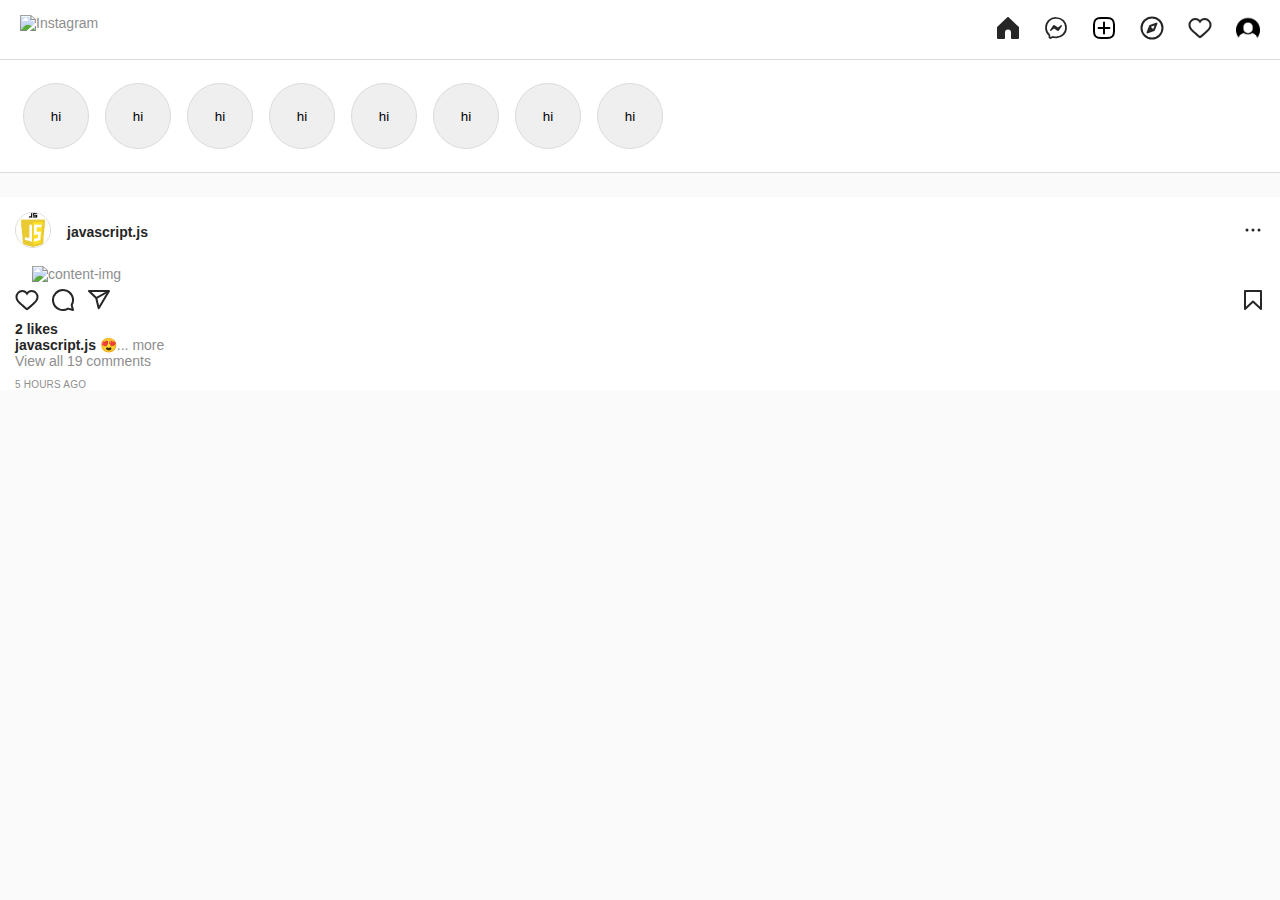
==== main.html @ b63d3e4f "feat: adding main page" ====
<!DOCTYPE html>
<html lang="en">
  <head>
    <meta charset="UTF-8" />
    <meta http-equiv="X-UA-Compatible" content="IE=edge" />
    <meta name="viewport" content="width=device-width, initial-scale=1.0" />
    <link rel="stylesheet" href="./main.css" />
    <title>Document</title>
  </head>
  <body>
    <section>
      <nav>
        <div class="nav-box">
          <div class="nav-box__1">
            <img
              class="logo-title"
              alt="Instagram"
              src="https://www.instagram.com/static/images/web/mobile_nav_type_logo-2x.png/1b47f9d0e595.png"
            />
          </div>
          <div class="nav-box__2">
            <div class="nav-box__2__container">
              <div class="nav-box__2__container__emojis">
                <div class="emojis-box">
                  <div class="">
                    <a href="/" tabindex="0"
                      ><svg
                        aria-label="Home"
                        class="_8-yf5"
                        color="#262626"
                        fill="#262626"
                        height="24"
                        role="img"
                        viewBox="0 0 24 24"
                        width="24"
                      >
                        <path
                          d="M22 23h-6.001a1 1 0 01-1-1v-5.455a2.997 2.997 0 10-5.993 0V22a1 1 0 01-1 1H2a1 1 0 01-1-1V11.543a1.002 1.002 0 01.31-.724l10-9.543a1.001 1.001 0 011.38 0l10 9.543a1.002 1.002 0 01.31.724V22a1 1 0 01-1 1z"
                        ></path></svg
                    ></a>
                  </div>
                </div>
                <div class="emojis-box">
                  <a
                    aria-label="Direct messaging - 0 new notifications link"
                    class="xWeGp"
                    href="/direct/inbox/"
                    tabindex="0"
                    ><svg
                      aria-label="Messenger"
                      class="_8-yf5"
                      color="#262626"
                      fill="#262626"
                      height="24"
                      role="img"
                      viewBox="0 0 24 24"
                      width="24"
                    >
                      <path
                        d="M12.003 2.001a9.705 9.705 0 110 19.4 10.876 10.876 0 01-2.895-.384.798.798 0 00-.533.04l-1.984.876a.801.801 0 01-1.123-.708l-.054-1.78a.806.806 0 00-.27-.569 9.49 9.49 0 01-3.14-7.175 9.65 9.65 0 0110-9.7z"
                        fill="none"
                        stroke="currentColor"
                        stroke-miterlimit="10"
                        stroke-width="1.739"
                      ></path>
                      <path
                        d="M17.79 10.132a.659.659 0 00-.962-.873l-2.556 2.05a.63.63 0 01-.758.002L11.06 9.47a1.576 1.576 0 00-2.277.42l-2.567 3.98a.659.659 0 00.961.875l2.556-2.049a.63.63 0 01.759-.002l2.452 1.84a1.576 1.576 0 002.278-.42z"
                        fill-rule="evenodd"
                      ></path></svg
                  ></a>
                </div>
                <div class="emojis-box">
                  <div class="vZuFV">
                    <button class="wpO6b new-post" type="button">
                      <div class="QBdPU">
                        <svg
                          aria-label="New Post"
                          viewBox="0 0 24 24"
                          width="24"
                        >
                          <path
                            d="M2 12v3.45c0 2.849.698 4.005 1.606 4.944.94.909 2.098 1.608 4.946 1.608h6.896c2.848 0 4.006-.7 4.946-1.608C21.302 19.455 22 18.3 22 15.45V8.552c0-2.849-.698-4.006-1.606-4.945C19.454 2.7 18.296 2 15.448 2H8.552c-2.848 0-4.006.699-4.946 1.607C2.698 4.547 2 5.703 2 8.552z"
                            fill="none"
                            stroke="currentColor"
                            stroke-linecap="round"
                            stroke-linejoin="round"
                            stroke-width="2"
                          ></path>
                          <line
                            fill="none"
                            stroke="currentColor"
                            stroke-linecap="round"
                            stroke-linejoin="round"
                            stroke-width="2"
                            x1="6.545"
                            x2="17.455"
                            y1="12.001"
                            y2="12.001"
                          ></line>
                          <line
                            fill="none"
                            stroke="currentColor"
                            stroke-linecap="round"
                            stroke-linejoin="round"
                            stroke-width="2"
                            x1="12.003"
                            x2="12.003"
                            y1="6.545"
                            y2="17.455"
                          ></line>
                        </svg>
                      </div>
                    </button>
                  </div>
                </div>
                <div class="emojis-box">
                  <a href="/explore/" tabindex="0"
                    ><svg
                      aria-label="Find People"
                      class="_8-yf5"
                      color="#262626"
                      fill="#262626"
                      height="24"
                      role="img"
                      viewBox="0 0 24 24"
                      width="24"
                    >
                      <polygon
                        fill="none"
                        points="13.941 13.953 7.581 16.424 10.06 10.056 16.42 7.585 13.941 13.953"
                        stroke="currentColor"
                        stroke-linecap="round"
                        stroke-linejoin="round"
                        stroke-width="2"
                      ></polygon>
                      <polygon
                        fill-rule="evenodd"
                        points="10.06 10.056 13.949 13.945 7.581 16.424 10.06 10.056"
                      ></polygon>
                      <circle
                        cx="12.001"
                        cy="12.005"
                        fill="none"
                        r="10.5"
                        stroke="currentColor"
                        stroke-linecap="round"
                        stroke-linejoin="round"
                        stroke-width="2"
                      ></circle></svg
                  ></a>
                </div>
                <div class="emojis-box">
                  <a class="_0ZPOP kIKUG" href="/accounts/activity/"
                    ><svg
                      aria-label="Activity Feed"
                      class="_8-yf5"
                      color="#262626"
                      fill="#262626"
                      height="24"
                      role="img"
                      viewBox="0 0 24 24"
                      width="24"
                    >
                      <path
                        d="M16.792 3.904A4.989 4.989 0 0121.5 9.122c0 3.072-2.652 4.959-5.197 7.222-2.512 2.243-3.865 3.469-4.303 3.752-.477-.309-2.143-1.823-4.303-3.752C5.141 14.072 2.5 12.167 2.5 9.122a4.989 4.989 0 014.708-5.218 4.21 4.21 0 013.675 1.941c.84 1.175.98 1.763 1.12 1.763s.278-.588 1.11-1.766a4.17 4.17 0 013.679-1.938m0-2a6.04 6.04 0 00-4.797 2.127 6.052 6.052 0 00-4.787-2.127A6.985 6.985 0 00.5 9.122c0 3.61 2.55 5.827 5.015 7.97.283.246.569.494.853.747l1.027.918a44.998 44.998 0 003.518 3.018 2 2 0 002.174 0 45.263 45.263 0 003.626-3.115l.922-.824c.293-.26.59-.519.885-.774 2.334-2.025 4.98-4.32 4.98-7.94a6.985 6.985 0 00-6.708-7.218z"
                      ></path></svg
                  ></a>
                  <div class="poA5q" style="margin-left: -423px"></div>
                </div>
                <div class="emojis-box">
                  <div class=""></div>
                  <span
                    class="_2dbep qNELH"
                    role="link"
                    tabindex="0"
                    style="width: 24px; height: 24px"
                    ><img
                      alt="swe.frank.kim's profile picture"
                      class="profile-img"
                      crossorigin="anonymous"
                      data-testid="user-avatar"
                      draggable="false"
                      src="[data-uri]"
                  /></span>
                  <div class="poA5q" style="margin-left: -180px"></div>
                </div>
              </div>
            </div>
          </div>
        </div>
      </nav>
    </section>
    <section>
      <main>
        <article class="story">
          <div class="story__container">
            <div class="story__container__organizer">
              <ul class="story__container__organizer__parent">
                <li class="story__container__organizer__parent__content">
                  <button>hi</button>
                </li>
                <li class="story__container__organizer__parent__content">
                  <button>hi</button>
                </li>
                <li class="story__container__organizer__parent__content">
                  <button>hi</button>
                </li>
                <li class="story__container__organizer__parent__content">
                  <button>hi</button>
                </li>
                <li class="story__container__organizer__parent__content">
                  <button>hi</button>
                </li>
                <li class="story__container__organizer__parent__content">
                  <button>hi</button>
                </li>
                <li class="story__container__organizer__parent__content">
                  <button>hi</button>
                </li>
                <li class="story__container__organizer__parent__content">
                  <button>hi</button>
                </li>
              </ul>
            </div>
          </div>
        </article>
        <article class="content">
          <div class="content__container">
            <div class="content__container-account">
              <div class="content__container-account__container">
                <div class="account account-profile">
                  <img
                    class="account-profile__image"
                    src="[data-uri]"
                    alt=""
                  />
                </div>
                <div class="account account-id">javascript.js</div>
              </div>
              <div class="account content__container-more">
                <svg
                  aria-label="More options"
                  class="_8-yf5"
                  color="#262626"
                  fill="#262626"
                  height="24"
                  role="img"
                  viewBox="0 0 24 24"
                  width="24"
                >
                  <circle cx="12" cy="12" r="1.5"></circle>
                  <circle cx="6" cy="12" r="1.5"></circle>
                  <circle cx="18" cy="12" r="1.5"></circle>
                </svg>
              </div>
            </div>
            <div class="content__container-content">
              <img
                src="https://encrypted-tbn0.gstatic.com/images?q=tbn:ANd9GcSK7kb76FiUc80WNVG5kjD4BxxiC3VeuS4Jow&usqp=CAU"
                alt="content-img"
              />
            </div>
            <div class="content__container-info">
              <div class="content__container-info__container">
                <div class="interaction">
                  <div class="interaction__1">
                    <span class="fr66n"
                      ><button class="wpO6b" type="button">
                        <div class="QBdPU rrUvL">
                          <span class="">
                            <svg
                              aria-label="Like"
                              class="_8-yf5"
                              color="#262626"
                              fill="#262626"
                              height="24"
                              role="img"
                              viewBox="0 0 24 24"
                              width="24"
                            >
                              <path
                                d="M16.792 3.904A4.989 4.989 0 0121.5 9.122c0 3.072-2.652 4.959-5.197 7.222-2.512 2.243-3.865 3.469-4.303 3.752-.477-.309-2.143-1.823-4.303-3.752C5.141 14.072 2.5 12.167 2.5 9.122a4.989 4.989 0 014.708-5.218 4.21 4.21 0 013.675 1.941c.84 1.175.98 1.763 1.12 1.763s.278-.588 1.11-1.766a4.17 4.17 0 013.679-1.938m0-2a6.04 6.04 0 00-4.797 2.127 6.052 6.052 0 00-4.787-2.127A6.985 6.985 0 00.5 9.122c0 3.61 2.55 5.827 5.015 7.97.283.246.569.494.853.747l1.027.918a44.998 44.998 0 003.518 3.018 2 2 0 002.174 0 45.263 45.263 0 003.626-3.115l.922-.824c.293-.26.59-.519.885-.774 2.334-2.025 4.98-4.32 4.98-7.94a6.985 6.985 0 00-6.708-7.218z"
                              ></path>
                            </svg>
                          </span>
                        </div></button
                    ></span>
                    <span class="_15y0l"
                      ><button class="wpO6b" type="button">
                        <div class="QBdPU rrUvL">
                          <svg
                            aria-label="Comment"
                            class="_8-yf5"
                            color="#262626"
                            fill="#262626"
                            height="24"
                            role="img"
                            viewBox="0 0 24 24"
                            width="24"
                          >
                            <path
                              d="M20.656 17.008a9.993 9.993 0 10-3.59 3.615L22 22z"
                              fill="none"
                              stroke="currentColor"
                              stroke-linejoin="round"
                              stroke-width="2"
                            ></path>
                          </svg>
                        </div></button
                    ></span>
                    <span class="_5e4p"
                      ><button class="wpO6b" type="button">
                        <div class="QBdPU rrUvL">
                          <svg
                            aria-label="Share Post"
                            class="_8-yf5"
                            color="#262626"
                            fill="#262626"
                            height="24"
                            role="img"
                            viewBox="0 0 24 24"
                            width="24"
                          >
                            <line
                              fill="none"
                              stroke="currentColor"
                              stroke-linejoin="round"
                              stroke-width="2"
                              x1="22"
                              x2="9.218"
                              y1="3"
                              y2="10.083"
                            ></line>
                            <polygon
                              fill="none"
                              points="11.698 20.334 22 3.001 2 3.001 9.218 10.084 11.698 20.334"
                              stroke="currentColor"
                              stroke-linejoin="round"
                              stroke-width="2"
                            ></polygon>
                          </svg>
                        </div></button
                    ></span>
                  </div>
                  <div class="interaction__2">
                    <span class="wmtNn"
                      ><div>
                        <div aria-disabled="false" role="button" tabindex="0">
                          <button class="wpO6b" type="button">
                            <div class="QBdPU rrUvL">
                              <svg
                                aria-label="Save"
                                class="_8-yf5"
                                color="#262626"
                                fill="#262626"
                                height="24"
                                role="img"
                                viewBox="0 0 24 24"
                                width="24"
                              >
                                <polygon
                                  fill="none"
                                  points="20 21 12 13.44 4 21 4 3 20 3 20 21"
                                  stroke="currentColor"
                                  stroke-linecap="round"
                                  stroke-linejoin="round"
                                  stroke-width="2"
                                ></polygon>
                              </svg>
                            </div>
                          </button>
                        </div></div
                    ></span>
                  </div>
                </div>
                <div class="likes">2 likes</div>
                <div class="explanation">
                  <span class="explanation__account-id">javascript.js </span>
                  <span class="explanation__account-text">😍...</span>
                  <span class="explanation__account-more">more</span>
                </div>
                <div class="view-comments">View all 19 comments</div>
                <div class="hours-ago">5 HOURS AGO</div>
              </div>
            </div>
          </div>
        </article>
      </main>
    </section>
  </body>
</html>
---- main.css ----
@import url("https://fonts.googleapis.com/css2?family=Licorice&display=swap");

/* =========== Global =========== */

* {
  margin: 0;
  padding: 0;
  box-sizing: border-box;
  list-style-type: none;
  outline: none;
  text-decoration: none;
}

body {
  font-family: -apple-system, BlinkMacSystemFont, "Segoe UI", Roboto, Oxygen,
    Ubuntu, Cantarell, "Open Sans", "Helvetica Neue", sans-serif;
  background: #fafafa;
  color: #8e8e8e;
  font-size: 14px;
}
/* =========== nav =========== */

.nav-box {
  border-bottom: 1px solid rgba(var(--b6a, 219, 219, 219), 1);
  background: #fff;
  display: flex;
  flex-direction: row;
  justify-content: space-around;
  align-items: center;
  padding: 15px 20px;
}
.nav-box__1 {
  display: flex;
  align-items: center;
  width: 100%;
}
.nav-box__1 .logo-title {
  width: 103px;
  height: 29px;
  object-fit: contain;
}

.nav-box__2__container__emojis {
  display: flex;
  flex-direction: row;
}

.emojis-box {
  margin-left: 1.5rem;
}
.new-post {
  border: none;
  background: none;
}

.profile-img {
  width: 24px;
  height: 24px;
}

.story {
  margin-bottom: 1.5rem;
}
.story__container {
  border-bottom: 1px solid rgba(var(--b6a, 219, 219, 219), 1);
}
.story__container__organizer__parent {
  background: #fff;
  display: flex;
  flex-direction: row;
  padding: 23px;
}
.story__container__organizer__parent__content button {
  border-radius: 50%;
  border: 1px solid rgba(var(--b6a, 219, 219, 219), 1);
  cursor: pointer;
  margin-right: 1rem;
  width: 66px;
  height: 66px;
}
.content__container {
  background: #fff;
}
.content__container-account {
  display: flex;
  justify-content: space-between;
  align-items: center;
  padding: 15px;
}
.content__container-account__container {
  display: flex;
  align-items: center;
}
.account:hover {
  cursor: pointer;
}
.account-id {
  color: #262626;
  margin-left: 1rem;
  font-size: 14px;
  font-weight: 600;
}
.account-id:hover {
  text-decoration: underline;
}
.account-profile__image {
  border: 1px solid rgba(var(--b6a, 219, 219, 219), 1);
  border-radius: 50%;
  width: 36px;
  height: 36px;
}

.content__container-content img {
  width: 540px;
  height: 560px;
  object-fit: contain;
  padding: 0 2rem;
}
.content__container-info {
  padding: 0 15px;
}
.content__container-info .interaction {
  display: flex;
  justify-content: space-between;
}
.content__container-info .interaction button {
  border: none;
  background: none;
}
.interaction span:nth-child(2) {
  margin: 0 0.5rem;
}
.interaction {
  padding: 6px 0;
}

.likes,
.explanation__account-id {
  color: #262626;
  font-size: 14px;
  font-weight: 600;
}

.hours-ago {
  margin-top: 10px;
  font-size: 10px;
  letter-spacing: 0.2px;
}
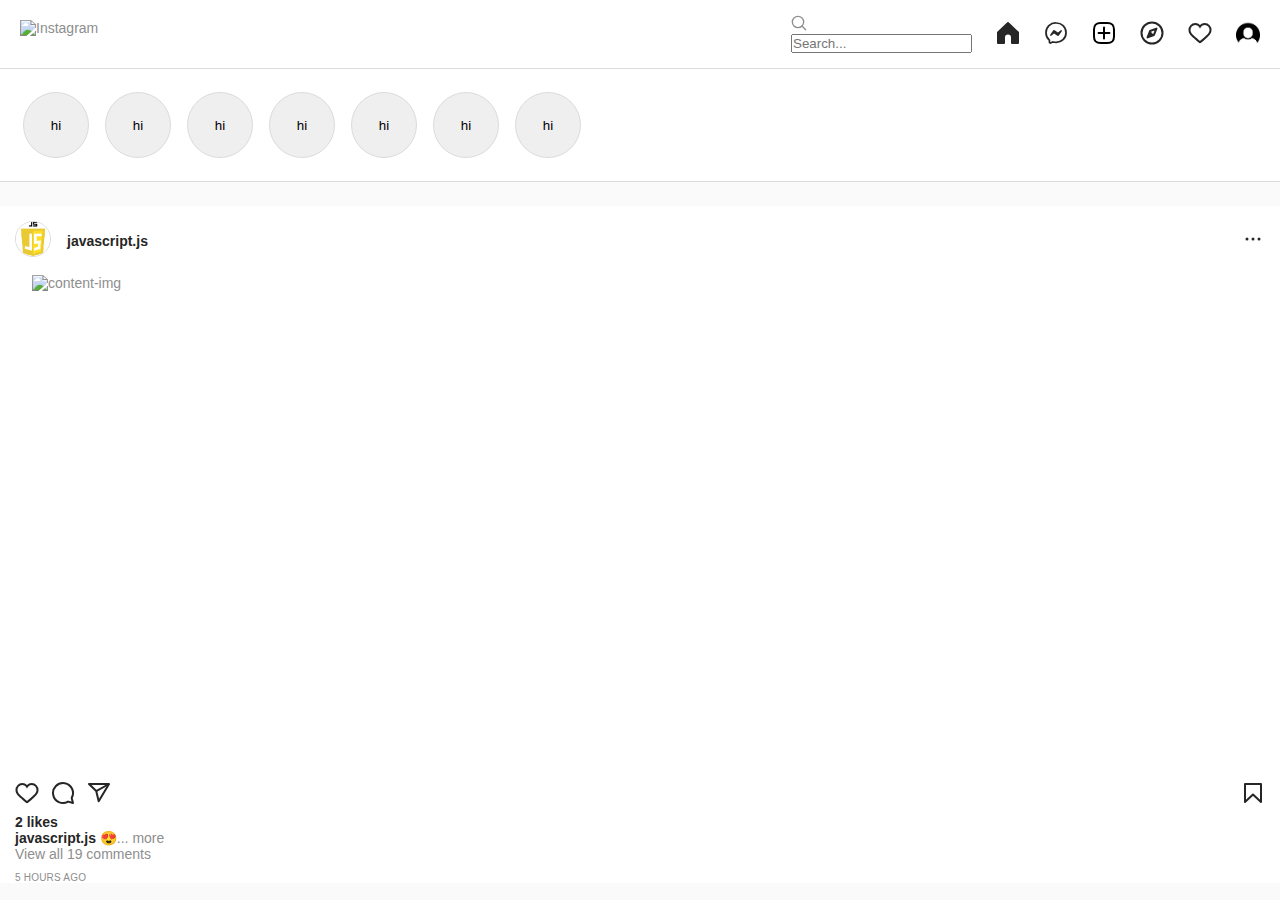
==== commit 7acb28cb: "feat: added search bar and fixed bugs" ====
--- a/main.html
+++ b/main.html
@@ -5,7 +5,12 @@
     <meta http-equiv="X-UA-Compatible" content="IE=edge" />
     <meta name="viewport" content="width=device-width, initial-scale=1.0" />
     <link rel="stylesheet" href="./main.css" />
-    <title>Document</title>
+    <link
+      rel="icon"
+      type="image/x-icon"
+      href="[data-uri]"
+    />
+    <title>Instagram</title>
   </head>
   <body>
     <section>
@@ -17,6 +22,48 @@
               alt="Instagram"
               src="https://www.instagram.com/static/images/web/mobile_nav_type_logo-2x.png/1b47f9d0e595.png"
             />
+          </div>
+          <div class="nav-box__search-bar">
+            <div class="search-bar">
+              <form action="" method="get">
+                <span
+                  ><svg
+                    aria-label="Search"
+                    class="_8-yf5"
+                    color="#8e8e8e"
+                    fill="#8e8e8e"
+                    height="16"
+                    role="img"
+                    viewBox="0 0 24 24"
+                    width="16"
+                  >
+                    <path
+                      d="M19 10.5A8.5 8.5 0 1110.5 2a8.5 8.5 0 018.5 8.5z"
+                      fill="none"
+                      stroke="currentColor"
+                      stroke-linecap="round"
+                      stroke-linejoin="round"
+                      stroke-width="2"
+                    ></path>
+                    <line
+                      fill="none"
+                      stroke="currentColor"
+                      stroke-linecap="round"
+                      stroke-linejoin="round"
+                      stroke-width="2"
+                      x1="16.511"
+                      x2="22"
+                      y1="16.511"
+                      y2="22"
+                    ></line></svg
+                ></span>
+                <input
+                  class="search-bar__input"
+                  type="text"
+                  placeholder="Search..."
+                />
+              </form>
+            </div>
           </div>
           <div class="nav-box__2">
             <div class="nav-box__2__container">
@@ -190,86 +237,104 @@
         </div>
       </nav>
     </section>
-    <section>
-      <main>
-        <article class="story">
-          <div class="story__container">
-            <div class="story__container__organizer">
-              <ul class="story__container__organizer__parent">
-                <li class="story__container__organizer__parent__content">
-                  <button>hi</button>
-                </li>
-                <li class="story__container__organizer__parent__content">
-                  <button>hi</button>
-                </li>
-                <li class="story__container__organizer__parent__content">
-                  <button>hi</button>
-                </li>
-                <li class="story__container__organizer__parent__content">
-                  <button>hi</button>
-                </li>
-                <li class="story__container__organizer__parent__content">
-                  <button>hi</button>
-                </li>
-                <li class="story__container__organizer__parent__content">
-                  <button>hi</button>
-                </li>
-                <li class="story__container__organizer__parent__content">
-                  <button>hi</button>
-                </li>
-                <li class="story__container__organizer__parent__content">
-                  <button>hi</button>
-                </li>
-              </ul>
-            </div>
-          </div>
-        </article>
-        <article class="content">
-          <div class="content__container">
-            <div class="content__container-account">
-              <div class="content__container-account__container">
-                <div class="account account-profile">
-                  <img
-                    class="account-profile__image"
-                    src="[data-uri]"
-                    alt=""
-                  />
-                </div>
-                <div class="account account-id">javascript.js</div>
-              </div>
-              <div class="account content__container-more">
-                <svg
-                  aria-label="More options"
-                  class="_8-yf5"
-                  color="#262626"
-                  fill="#262626"
-                  height="24"
-                  role="img"
-                  viewBox="0 0 24 24"
-                  width="24"
-                >
-                  <circle cx="12" cy="12" r="1.5"></circle>
-                  <circle cx="6" cy="12" r="1.5"></circle>
-                  <circle cx="18" cy="12" r="1.5"></circle>
-                </svg>
+    <section class="section-2">
+      <main class="section-2__main">
+        <div class="section-2__main__organizer">
+          <article class="story">
+            <div class="story__container">
+              <div class="story__container__organizer">
+                <ul class="story__container__organizer__parent">
+                  <li class="story__container__organizer__parent__content">
+                    <button>hi</button>
+                  </li>
+                  <li class="story__container__organizer__parent__content">
+                    <button>hi</button>
+                  </li>
+                  <li class="story__container__organizer__parent__content">
+                    <button>hi</button>
+                  </li>
+                  <li class="story__container__organizer__parent__content">
+                    <button>hi</button>
+                  </li>
+                  <li class="story__container__organizer__parent__content">
+                    <button>hi</button>
+                  </li>
+                  <li class="story__container__organizer__parent__content">
+                    <button>hi</button>
+                  </li>
+                  <li class="story__container__organizer__parent__content">
+                    <button>hi</button>
+                  </li>
+                </ul>
               </div>
             </div>
-            <div class="content__container-content">
-              <img
-                src="https://encrypted-tbn0.gstatic.com/images?q=tbn:ANd9GcSK7kb76FiUc80WNVG5kjD4BxxiC3VeuS4Jow&usqp=CAU"
-                alt="content-img"
-              />
-            </div>
-            <div class="content__container-info">
-              <div class="content__container-info__container">
-                <div class="interaction">
-                  <div class="interaction__1">
-                    <span class="fr66n"
-                      ><button class="wpO6b" type="button">
-                        <div class="QBdPU rrUvL">
-                          <span class="">
+          </article>
+          <article class="content">
+            <div class="content__container">
+              <div class="content__container-account">
+                <div class="content__container-account__container">
+                  <div class="account account-profile">
+                    <img
+                      class="account-profile__image"
+                      src="[data-uri]"
+                      alt=""
+                    />
+                  </div>
+                  <div class="account account-id">javascript.js</div>
+                </div>
+                <div class="account content__container-more">
+                  <svg
+                    aria-label="More options"
+                    class="_8-yf5"
+                    color="#262626"
+                    fill="#262626"
+                    height="24"
+                    role="img"
+                    viewBox="0 0 24 24"
+                    width="24"
+                  >
+                    <circle cx="12" cy="12" r="1.5"></circle>
+                    <circle cx="6" cy="12" r="1.5"></circle>
+                    <circle cx="18" cy="12" r="1.5"></circle>
+                  </svg>
+                </div>
+              </div>
+              <div class="content__container-content">
+                <img
+                  src="https://encrypted-tbn0.gstatic.com/images?q=tbn:ANd9GcSK7kb76FiUc80WNVG5kjD4BxxiC3VeuS4Jow&usqp=CAU"
+                  alt="content-img"
+                />
+              </div>
+              <div class="content__container-info">
+                <div class="content__container-info__container">
+                  <div class="interaction">
+                    <div class="interaction__1">
+                      <span class="fr66n"
+                        ><button class="wpO6b" type="button">
+                          <div class="QBdPU rrUvL">
+                            <span class="">
+                              <svg
+                                aria-label="Like"
+                                class="_8-yf5"
+                                color="#262626"
+                                fill="#262626"
+                                height="24"
+                                role="img"
+                                viewBox="0 0 24 24"
+                                width="24"
+                              >
+                                <path
+                                  d="M16.792 3.904A4.989 4.989 0 0121.5 9.122c0 3.072-2.652 4.959-5.197 7.222-2.512 2.243-3.865 3.469-4.303 3.752-.477-.309-2.143-1.823-4.303-3.752C5.141 14.072 2.5 12.167 2.5 9.122a4.989 4.989 0 014.708-5.218 4.21 4.21 0 013.675 1.941c.84 1.175.98 1.763 1.12 1.763s.278-.588 1.11-1.766a4.17 4.17 0 013.679-1.938m0-2a6.04 6.04 0 00-4.797 2.127 6.052 6.052 0 00-4.787-2.127A6.985 6.985 0 00.5 9.122c0 3.61 2.55 5.827 5.015 7.97.283.246.569.494.853.747l1.027.918a44.998 44.998 0 003.518 3.018 2 2 0 002.174 0 45.263 45.263 0 003.626-3.115l.922-.824c.293-.26.59-.519.885-.774 2.334-2.025 4.98-4.32 4.98-7.94a6.985 6.985 0 00-6.708-7.218z"
+                                ></path>
+                              </svg>
+                            </span>
+                          </div></button
+                      ></span>
+                      <span class="_15y0l"
+                        ><button class="wpO6b" type="button">
+                          <div class="QBdPU rrUvL">
                             <svg
-                              aria-label="Like"
+                              aria-label="Comment"
                               class="_8-yf5"
                               color="#262626"
                               fill="#262626"
@@ -279,112 +344,93 @@
                               width="24"
                             >
                               <path
-                                d="M16.792 3.904A4.989 4.989 0 0121.5 9.122c0 3.072-2.652 4.959-5.197 7.222-2.512 2.243-3.865 3.469-4.303 3.752-.477-.309-2.143-1.823-4.303-3.752C5.141 14.072 2.5 12.167 2.5 9.122a4.989 4.989 0 014.708-5.218 4.21 4.21 0 013.675 1.941c.84 1.175.98 1.763 1.12 1.763s.278-.588 1.11-1.766a4.17 4.17 0 013.679-1.938m0-2a6.04 6.04 0 00-4.797 2.127 6.052 6.052 0 00-4.787-2.127A6.985 6.985 0 00.5 9.122c0 3.61 2.55 5.827 5.015 7.97.283.246.569.494.853.747l1.027.918a44.998 44.998 0 003.518 3.018 2 2 0 002.174 0 45.263 45.263 0 003.626-3.115l.922-.824c.293-.26.59-.519.885-.774 2.334-2.025 4.98-4.32 4.98-7.94a6.985 6.985 0 00-6.708-7.218z"
+                                d="M20.656 17.008a9.993 9.993 0 10-3.59 3.615L22 22z"
+                                fill="none"
+                                stroke="currentColor"
+                                stroke-linejoin="round"
+                                stroke-width="2"
                               ></path>
                             </svg>
-                          </span>
-                        </div></button
-                    ></span>
-                    <span class="_15y0l"
-                      ><button class="wpO6b" type="button">
-                        <div class="QBdPU rrUvL">
-                          <svg
-                            aria-label="Comment"
-                            class="_8-yf5"
-                            color="#262626"
-                            fill="#262626"
-                            height="24"
-                            role="img"
-                            viewBox="0 0 24 24"
-                            width="24"
-                          >
-                            <path
-                              d="M20.656 17.008a9.993 9.993 0 10-3.59 3.615L22 22z"
-                              fill="none"
-                              stroke="currentColor"
-                              stroke-linejoin="round"
-                              stroke-width="2"
-                            ></path>
-                          </svg>
-                        </div></button
-                    ></span>
-                    <span class="_5e4p"
-                      ><button class="wpO6b" type="button">
-                        <div class="QBdPU rrUvL">
-                          <svg
-                            aria-label="Share Post"
-                            class="_8-yf5"
-                            color="#262626"
-                            fill="#262626"
-                            height="24"
-                            role="img"
-                            viewBox="0 0 24 24"
-                            width="24"
-                          >
-                            <line
-                              fill="none"
-                              stroke="currentColor"
-                              stroke-linejoin="round"
-                              stroke-width="2"
-                              x1="22"
-                              x2="9.218"
-                              y1="3"
-                              y2="10.083"
-                            ></line>
-                            <polygon
-                              fill="none"
-                              points="11.698 20.334 22 3.001 2 3.001 9.218 10.084 11.698 20.334"
-                              stroke="currentColor"
-                              stroke-linejoin="round"
-                              stroke-width="2"
-                            ></polygon>
-                          </svg>
-                        </div></button
-                    ></span>
+                          </div></button
+                      ></span>
+                      <span class="_5e4p"
+                        ><button class="wpO6b" type="button">
+                          <div class="QBdPU rrUvL">
+                            <svg
+                              aria-label="Share Post"
+                              class="_8-yf5"
+                              color="#262626"
+                              fill="#262626"
+                              height="24"
+                              role="img"
+                              viewBox="0 0 24 24"
+                              width="24"
+                            >
+                              <line
+                                fill="none"
+                                stroke="currentColor"
+                                stroke-linejoin="round"
+                                stroke-width="2"
+                                x1="22"
+                                x2="9.218"
+                                y1="3"
+                                y2="10.083"
+                              ></line>
+                              <polygon
+                                fill="none"
+                                points="11.698 20.334 22 3.001 2 3.001 9.218 10.084 11.698 20.334"
+                                stroke="currentColor"
+                                stroke-linejoin="round"
+                                stroke-width="2"
+                              ></polygon>
+                            </svg>
+                          </div></button
+                      ></span>
+                    </div>
+                    <div class="interaction__2">
+                      <span class="wmtNn"
+                        ><div>
+                          <div aria-disabled="false" role="button" tabindex="0">
+                            <button class="wpO6b" type="button">
+                              <div class="QBdPU rrUvL">
+                                <svg
+                                  aria-label="Save"
+                                  class="_8-yf5"
+                                  color="#262626"
+                                  fill="#262626"
+                                  height="24"
+                                  role="img"
+                                  viewBox="0 0 24 24"
+                                  width="24"
+                                >
+                                  <polygon
+                                    fill="none"
+                                    points="20 21 12 13.44 4 21 4 3 20 3 20 21"
+                                    stroke="currentColor"
+                                    stroke-linecap="round"
+                                    stroke-linejoin="round"
+                                    stroke-width="2"
+                                  ></polygon>
+                                </svg>
+                              </div>
+                            </button>
+                          </div></div
+                      ></span>
+                    </div>
                   </div>
-                  <div class="interaction__2">
-                    <span class="wmtNn"
-                      ><div>
-                        <div aria-disabled="false" role="button" tabindex="0">
-                          <button class="wpO6b" type="button">
-                            <div class="QBdPU rrUvL">
-                              <svg
-                                aria-label="Save"
-                                class="_8-yf5"
-                                color="#262626"
-                                fill="#262626"
-                                height="24"
-                                role="img"
-                                viewBox="0 0 24 24"
-                                width="24"
-                              >
-                                <polygon
-                                  fill="none"
-                                  points="20 21 12 13.44 4 21 4 3 20 3 20 21"
-                                  stroke="currentColor"
-                                  stroke-linecap="round"
-                                  stroke-linejoin="round"
-                                  stroke-width="2"
-                                ></polygon>
-                              </svg>
-                            </div>
-                          </button>
-                        </div></div
-                    ></span>
+                  <div class="likes">2 likes</div>
+                  <div class="explanation">
+                    <span class="explanation__account-id">javascript.js </span>
+                    <span class="explanation__account-text">😍...</span>
+                    <span class="explanation__account-more">more</span>
                   </div>
-                </div>
-                <div class="likes">2 likes</div>
-                <div class="explanation">
-                  <span class="explanation__account-id">javascript.js </span>
-                  <span class="explanation__account-text">😍...</span>
-                  <span class="explanation__account-more">more</span>
-                </div>
-                <div class="view-comments">View all 19 comments</div>
-                <div class="hours-ago">5 HOURS AGO</div>
+                  <div class="view-comments">View all 19 comments</div>
+                  <div class="hours-ago">5 HOURS AGO</div>
+                </div>
               </div>
             </div>
-          </div>
-        </article>
+          </article>
+        </div>
       </main>
     </section>
   </body>
--- a/main.css
+++ b/main.css
@@ -111,8 +111,10 @@
 }
 
 .content__container-content img {
-  width: 540px;
-  height: 560px;
+  width: 100%;
+  max-width: 640px;
+  min-height: 500px;
+  height: auto;
   object-fit: contain;
   padding: 0 2rem;
 }
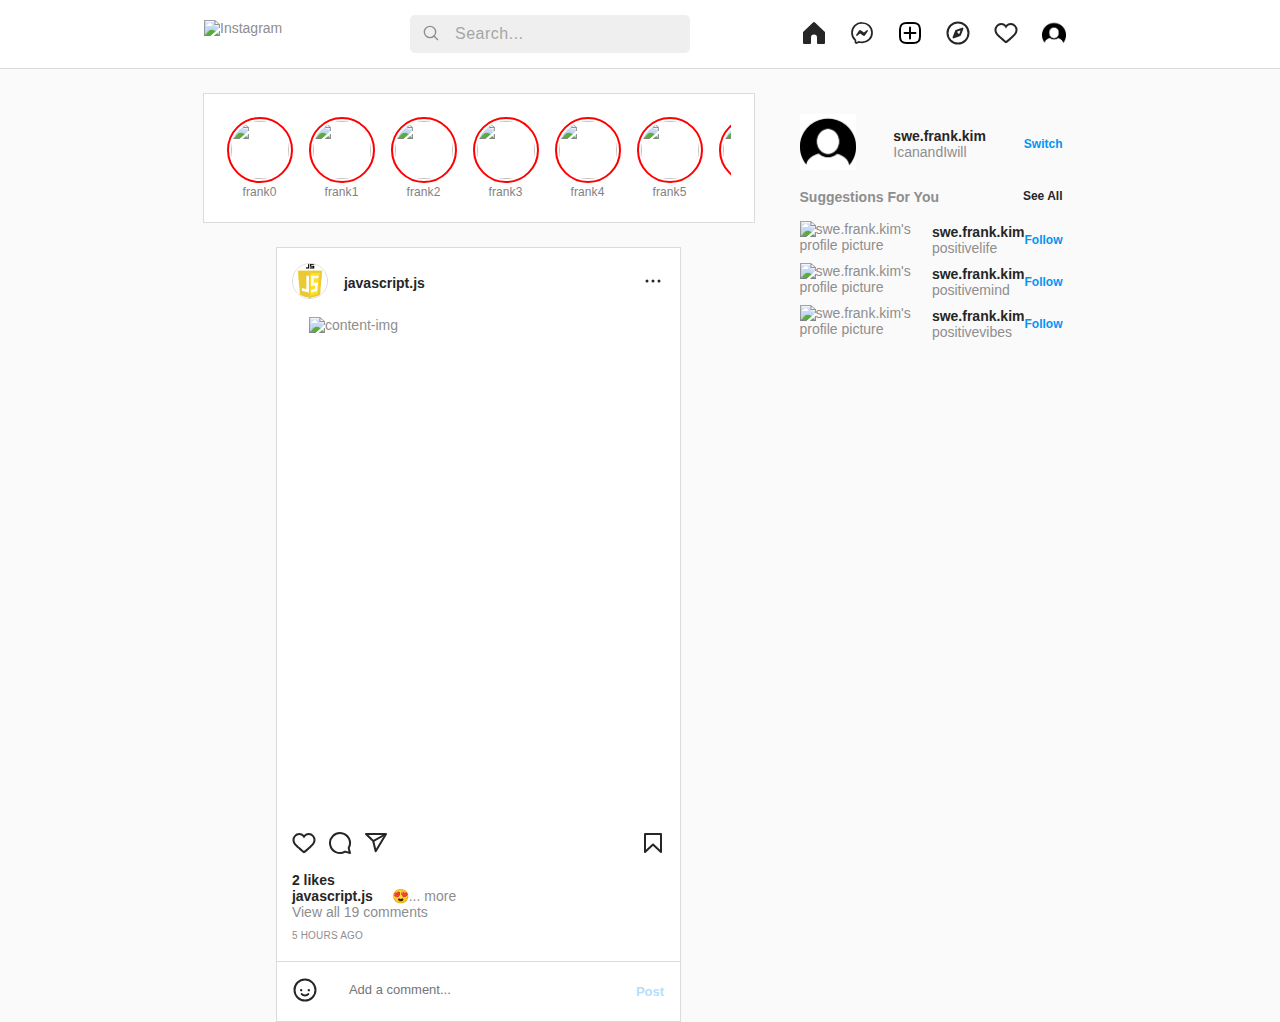
==== commit 74c2b206: "feat: overflow-bug" ====
--- a/main.html
+++ b/main.html
@@ -3,7 +3,10 @@
   <head>
     <meta charset="UTF-8" />
     <meta http-equiv="X-UA-Compatible" content="IE=edge" />
-    <meta name="viewport" content="width=device-width, initial-scale=1.0" />
+    <meta
+      name="viewport"
+      content="width=device-width, initial-scale=1.0, maximum-scale=1, minimum-scale=1"
+    />
     <link rel="stylesheet" href="./main.css" />
     <link
       rel="icon"
@@ -13,7 +16,7 @@
     <title>Instagram</title>
   </head>
   <body>
-    <section>
+    <section class="section-1">
       <nav>
         <div class="nav-box">
           <div class="nav-box__1">
@@ -245,25 +248,67 @@
               <div class="story__container__organizer">
                 <ul class="story__container__organizer__parent">
                   <li class="story__container__organizer__parent__content">
-                    <button>hi</button>
+                    <button>
+                      <img
+                        src="https://secure.img1-fg.wfcdn.com/im/14167072/resize-h800-w800%5Ecompr-r85/3623/36232519/Misty+Road+-+on+Canvas.jpg"
+                        alt=""
+                      />
+                      <span>frank0</span>
+                    </button>
                   </li>
                   <li class="story__container__organizer__parent__content">
-                    <button>hi</button>
+                    <button>
+                      <img
+                        src="https://secure.img1-fg.wfcdn.com/im/14167072/resize-h800-w800%5Ecompr-r85/3623/36232519/Misty+Road+-+on+Canvas.jpg"
+                        alt=""
+                      />
+                      <span>frank1</span>
+                    </button>
                   </li>
                   <li class="story__container__organizer__parent__content">
-                    <button>hi</button>
+                    <button>
+                      <img
+                        src="https://secure.img1-fg.wfcdn.com/im/14167072/resize-h800-w800%5Ecompr-r85/3623/36232519/Misty+Road+-+on+Canvas.jpg"
+                        alt=""
+                      />
+                      <span>frank2</span>
+                    </button>
                   </li>
                   <li class="story__container__organizer__parent__content">
-                    <button>hi</button>
+                    <button>
+                      <img
+                        src="https://secure.img1-fg.wfcdn.com/im/14167072/resize-h800-w800%5Ecompr-r85/3623/36232519/Misty+Road+-+on+Canvas.jpg"
+                        alt=""
+                      />
+                      <span>frank3</span>
+                    </button>
                   </li>
                   <li class="story__container__organizer__parent__content">
-                    <button>hi</button>
+                    <button>
+                      <img
+                        src="https://secure.img1-fg.wfcdn.com/im/14167072/resize-h800-w800%5Ecompr-r85/3623/36232519/Misty+Road+-+on+Canvas.jpg"
+                        alt=""
+                      />
+                      <span>frank4</span>
+                    </button>
                   </li>
                   <li class="story__container__organizer__parent__content">
-                    <button>hi</button>
+                    <button>
+                      <img
+                        src="https://secure.img1-fg.wfcdn.com/im/14167072/resize-h800-w800%5Ecompr-r85/3623/36232519/Misty+Road+-+on+Canvas.jpg"
+                        alt=""
+                      />
+                      <span>frank5</span>
+                    </button>
                   </li>
                   <li class="story__container__organizer__parent__content">
-                    <button>hi</button>
+                    <button>
+                      <img
+                        src="https://secure.img1-fg.wfcdn.com/im/14167072/resize-h800-w800%5Ecompr-r85/3623/36232519/Misty+Road+-+on+Canvas.jpg"
+                        alt=""
+                      />
+                      <span>frank6</span>
+                    </button>
                   </li>
                 </ul>
               </div>
@@ -426,10 +471,142 @@
                   </div>
                   <div class="view-comments">View all 19 comments</div>
                   <div class="hours-ago">5 HOURS AGO</div>
+                  <div class="add-comments">
+                    <form action="" method="">
+                      <div class="add-comments-container">
+                        <div class="add-comments-container__emoji-comment">
+                          <button class="wpO6b" type="button">
+                            <div class="QBdPU">
+                              <svg
+                                aria-label="Emoji"
+                                class="_8-yf5"
+                                color="#262626"
+                                fill="#262626"
+                                height="24"
+                                role="img"
+                                viewBox="0 0 24 24"
+                                width="24"
+                              >
+                                <path
+                                  d="M15.83 10.997a1.167 1.167 0 101.167 1.167 1.167 1.167 0 00-1.167-1.167zm-6.5 1.167a1.167 1.167 0 10-1.166 1.167 1.167 1.167 0 001.166-1.167zm5.163 3.24a3.406 3.406 0 01-4.982.007 1 1 0 10-1.557 1.256 5.397 5.397 0 008.09 0 1 1 0 00-1.55-1.263zM12 .503a11.5 11.5 0 1011.5 11.5A11.513 11.513 0 0012 .503zm0 21a9.5 9.5 0 119.5-9.5 9.51 9.51 0 01-9.5 9.5z"
+                                ></path>
+                              </svg>
+                            </div>
+                          </button>
+                          <textarea
+                            class="type-comment"
+                            name=""
+                            id=""
+                            cols="30"
+                            rows="10"
+                            style="resize: none"
+                            placeholder="Add a comment..."
+                          ></textarea>
+                        </div>
+                        <button class="post" type="button">Post</button>
+                      </div>
+                    </form>
+                  </div>
                 </div>
               </div>
             </div>
           </article>
+        </div>
+        <div class="section-2__main__right">
+          <div class="section-2__main__right__container">
+            <div class="my-account flexing-column-space-between">
+              <div class="my-account__img">
+                <span
+                  class="_2dbep qNELH"
+                  role="link"
+                  tabindex="0"
+                  style="width: 24px; height: 24px"
+                  ><img
+                    alt="swe.frank.kim's profile picture"
+                    class="profile-img"
+                    crossorigin="anonymous"
+                    data-testid="user-avatar"
+                    draggable="false"
+                    src="[data-uri]"
+                /></span>
+              </div>
+              <div class="my-account__id">
+                <span>swe.frank.kim</span>
+                <span>IcanandIwill</span>
+              </div>
+              <div class="my-account__switch blue-color pointer">Switch</div>
+            </div>
+            <div class="suggestions-for-you flexing-column-space-between">
+              <span>Suggestions For You</span>
+              <span>See All</span>
+            </div>
+            <div class="my-account flexing-column-space-between">
+              <div class="my-account__img">
+                <span
+                  class="_2dbep qNELH"
+                  role="link"
+                  tabindex="0"
+                  style="width: 24px; height: 24px"
+                  ><img
+                    alt="swe.frank.kim's profile picture"
+                    class="mini-profile-img"
+                    crossorigin="anonymous"
+                    data-testid="user-avatar"
+                    draggable="false"
+                    src="https://secure.img1-fg.wfcdn.com/im/14167072/resize-h800-w800%5Ecompr-r85/3623/36232519/Misty+Road+-+on+Canvas.jpg"
+                /></span>
+              </div>
+              <div class="my-account__id">
+                <span>swe.frank.kim</span>
+                <span>positivelife</span>
+              </div>
+              <div class="my-account__switch blue-color pointer">Follow</div>
+            </div>
+            <div class="my-account flexing-column-space-between">
+              <div class="my-account__img">
+                <span
+                  class="_2dbep qNELH"
+                  role="link"
+                  tabindex="0"
+                  style="width: 24px; height: 24px"
+                  ><img
+                    alt="swe.frank.kim's profile picture"
+                    class="mini-profile-img"
+                    crossorigin="anonymous"
+                    data-testid="user-avatar"
+                    draggable="false"
+                    src="https://secure.img1-fg.wfcdn.com/im/57863880/resize-h445%5Ecompr-r85/7413/74130964/Positivity+III+by+Marmont+Hill+-+Picture+Frame.jpg"
+                /></span>
+              </div>
+              <div class="my-account__id">
+                <span>swe.frank.kim</span>
+                <span>positivemind</span>
+              </div>
+              <div class="my-account__switch blue-color pointer">Follow</div>
+            </div>
+            <div class="my-account flexing-column-space-between">
+              <div class="my-account__img">
+                <span
+                  class="_2dbep qNELH"
+                  role="link"
+                  tabindex="0"
+                  style="width: 24px; height: 24px"
+                  ><img
+                    alt="swe.frank.kim's profile picture"
+                    class="mini-profile-img"
+                    crossorigin="anonymous"
+                    data-testid="user-avatar"
+                    draggable="false"
+                    src="https://secure.img1-fg.wfcdn.com/im/87112657/resize-h800-w800%5Ecompr-r85/6177/61771303/Open+Window+To+Calm+Seashore+-+Wrapped+Canvas+Photograph.jpg"
+                /></span>
+              </div>
+              <div class="my-account__id">
+                <span>swe.frank.kim</span>
+                <span>positivevibes</span>
+              </div>
+              <div class="my-account__switch blue-color pointer">Follow</div>
+            </div>
+          </div>
         </div>
       </main>
     </section>
--- a/main.css
+++ b/main.css
@@ -9,15 +9,28 @@
   list-style-type: none;
   outline: none;
   text-decoration: none;
+  text-overflow: ellipsis;
 }
 
 body {
+  max-width: 100vw;
   font-family: -apple-system, BlinkMacSystemFont, "Segoe UI", Roboto, Oxygen,
     Ubuntu, Cantarell, "Open Sans", "Helvetica Neue", sans-serif;
   background: #fafafa;
   color: #8e8e8e;
   font-size: 14px;
-}
+  overflow-x: hidden;
+  overflow-y: auto;
+}
+
+button {
+  border: none;
+  background: none;
+}
+.pointer {
+  cursor: pointer;
+}
+
 /* =========== nav =========== */
 
 .nav-box {
@@ -32,7 +45,6 @@
 .nav-box__1 {
   display: flex;
   align-items: center;
-  width: 100%;
 }
 .nav-box__1 .logo-title {
   width: 103px;
@@ -40,6 +52,10 @@
   object-fit: contain;
 }
 
+.nav-box__search-bar {
+  display: none;
+}
+
 .nav-box__2__container__emojis {
   display: flex;
   flex-direction: row;
@@ -69,6 +85,28 @@
   display: flex;
   flex-direction: row;
   padding: 23px;
+}
+
+.story__container__organizer__parent li > button {
+  /* display: flex; */
+  border: 2px solid red;
+  padding: 2px;
+  position: relative;
+}
+.story__container__organizer__parent li > button > img {
+  border-radius: 50%;
+  width: 100%;
+  height: 100%;
+  margin-bottom: 5px;
+}
+.story__container__organizer__parent li > button > span {
+  color: #4b4b4b;
+  font-size: 12px;
+  letter-spacing: 0.1px;
+  opacity: 0.7;
+}
+.story__container__organizer__parent li:nth-last-child(1) {
+  overflow: hidden;
 }
 .story__container__organizer__parent__content button {
   border-radius: 50%;
@@ -124,6 +162,7 @@
 .content__container-info .interaction {
   display: flex;
   justify-content: space-between;
+  margin: 14px 0;
 }
 .content__container-info .interaction button {
   border: none;
@@ -135,7 +174,14 @@
 .interaction {
   padding: 6px 0;
 }
-
+.interaction-1,
+.interaction button {
+  cursor: pointer;
+}
+
+.interaction :hover {
+  color: #8e8e8e;
+}
 .likes,
 .explanation__account-id {
   color: #262626;
@@ -143,8 +189,231 @@
   font-weight: 600;
 }
 
+.explanation__account-more,
+.explanation__account-id,
+.view-comments,
+.hours-ago {
+  cursor: pointer;
+}
+
 .hours-ago {
   margin-top: 10px;
+  margin-bottom: 20px;
   font-size: 10px;
   letter-spacing: 0.2px;
 }
+.add-comments {
+  display: none;
+}
+.section-2__main__right {
+  display: none;
+}
+/* ====== (min-width: 640px) ====== */
+@media only screen and (min-width: 640px) {
+  .nav-box__search-bar {
+    width: 200px;
+  }
+  .search-bar input {
+    width: 80px;
+    text-overflow: ellipsis;
+  }
+  .content__container-info {
+    padding: 0;
+  }
+
+  .likes,
+  .interaction,
+  .explanation__account-id,
+  explanation__account-text,
+  explanation__account-more,
+  .view-comments,
+  .hours-ago,
+  .add-comments {
+    padding: 0 15px;
+  }
+  .add-comments {
+    border-top: 1px solid rgba(var(--b6a, 219, 219, 219), 1);
+    display: block;
+    padding: 1rem;
+  }
+  .add-comments ::placeholder {
+    font-size: 13px;
+    font-family: -apple-system, BlinkMacSystemFont, "Segoe UI", Roboto, Oxygen,
+      Ubuntu, Cantarell, "Open Sans", "Helvetica Neue", sans-serif;
+    font-weight: 400;
+  }
+
+  .add-comments-container {
+    display: flex;
+    justify-content: space-between;
+    align-items: center;
+  }
+  .add-comments-container__emoji-comment {
+    display: flex;
+    justify-content: center;
+    align-items: center;
+  }
+  .add-comments .type-comment {
+    height: 20px;
+    display: flex;
+    border: 0;
+    padding: 0 2rem;
+  }
+  .add-comments .post {
+    color: rgba(var(--d69, 0, 149, 246), 1);
+    opacity: 0.3;
+    font-size: 13px;
+    font-weight: 600;
+  }
+}
+/* ====== (min-width: 645px) ====== */
+@media only screen and (min-width: 645px) {
+  /* =========== Nav =========== */
+  .section-2 nav {
+    background: #fff;
+    border-bottom: 1px solid rgba(var(--b6a, 219, 219, 219), 1);
+  }
+  .nav-box {
+    border-bottom: none;
+    background: #fff;
+    display: flex;
+    flex-direction: row;
+    justify-content: space-around;
+    align-items: center;
+    padding: 15px 20px;
+  }
+  .nav-box__search-bar {
+    display: block;
+    background-color: #efefef;
+    border-radius: 5px;
+    margin-left: 15px;
+    width: auto;
+  }
+  .search-bar {
+    padding: 0 13px;
+    width: auto;
+  }
+  .search-bar form {
+    display: flex;
+    align-items: center;
+  }
+  .search-bar input {
+    border: none;
+    background-color: #efefef;
+    padding: 10px 16px;
+    font-size: 16px;
+    font-weight: 300;
+    letter-spacing: 0.5px;
+    opacity: 0.6;
+    width: 100%;
+  }
+
+  /* =========== Article - story =========== */
+  .story {
+    display: flex;
+    justify-content: center;
+    align-items: center;
+    margin-top: 24px;
+  }
+  .story__container {
+    border: 1px solid rgba(var(--b6a, 219, 219, 219), 1);
+  }
+
+  .story__container__organizer {
+    width: 550px;
+  }
+  /* =========== Article - content =========== */
+
+  .content {
+    display: flex;
+    justify-content: center;
+    align-items: center;
+  }
+  .content__container {
+    border: 1px solid rgba(var(--b6a, 219, 219, 219), 1);
+  }
+}
+
+/* ====== (min-width: 720px) ====== */
+@media only screen and (min-width: 720px) {
+  .section-1 {
+    background-color: #fff;
+    display: flex;
+    justify-content: center;
+    margin: auto;
+  }
+  .nav-box__search-bar {
+    width: 280px;
+  }
+}
+
+/* ====== (min-width: 1000px) ====== */
+@media only screen and (min-width: 1000px) {
+  .section-1 {
+    background-color: #fff;
+    display: flex;
+    justify-content: center;
+    border-bottom: 1px solid rgba(var(--b6a, 219, 219, 219), 1);
+  }
+  .nav-box {
+    width: 990px;
+    margin-right: 10px;
+  }
+  .section-2__main {
+    display: flex;
+    flex-direction: row;
+    justify-content: center;
+  }
+  .section-2__main__organizer {
+    margin-right: 30px;
+  }
+  .section-2__main__right {
+    margin-top: 40px;
+    display: block;
+    width: 293px;
+    padding: 0 15px;
+  }
+  .my-account {
+    display: flex;
+    justify-content: space-between;
+    align-items: center;
+    flex-direction: row;
+    margin: 5px 0;
+  }
+  .my-account__img img {
+    width: 56px;
+    height: 56px;
+  }
+  .my-account__id {
+    display: flex;
+    flex-direction: column;
+  }
+  .my-account__id span:nth-child(1) {
+    color: #262626;
+    font-weight: 600;
+  }
+  .blue-color {
+    color: #0095f6;
+    font-weight: 600;
+    font-size: 12px;
+  }
+  .suggestions-for-you {
+    margin: 1rem 0;
+    font-weight: 600;
+  }
+  .suggestions-for-you :nth-child(2) {
+    color: #262626;
+    font-size: 12px;
+    font-weight: 600;
+    color: pointer;
+  }
+  .flexing-column-space-between {
+    display: flex;
+    justify-content: space-between;
+  }
+  .my-account .mini-profile-img {
+    width: 32px;
+    height: 32px;
+    margin-bottom: 5px;
+  }
+}
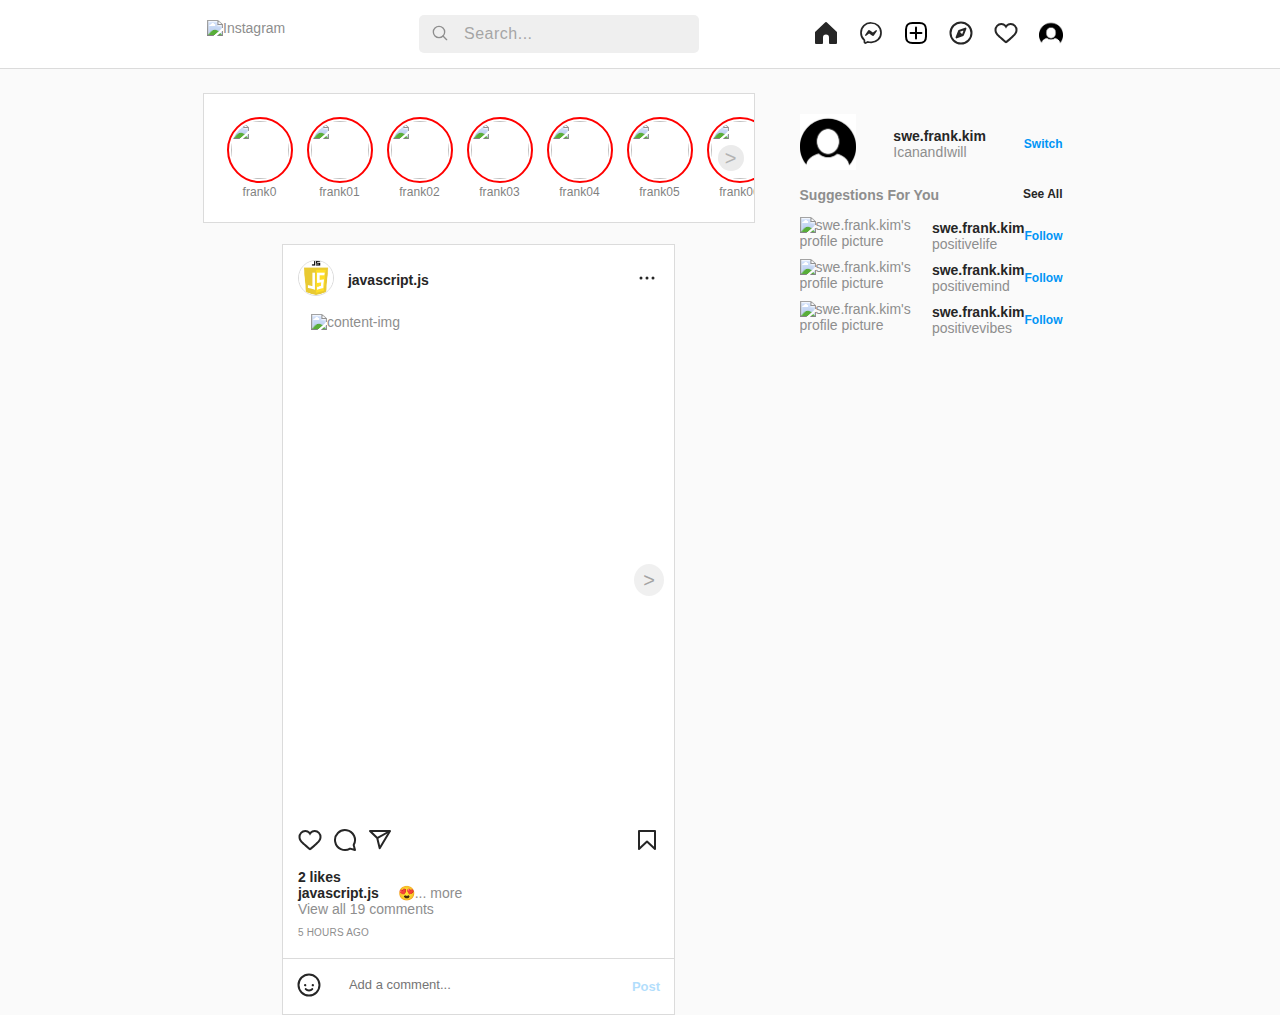
==== commit 408d4b78: "feat: adding story-slider" ====
--- a/main.html
+++ b/main.html
@@ -246,6 +246,10 @@
           <article class="story">
             <div class="story__container">
               <div class="story__container__organizer">
+                <div class="story__container__slider-box">
+                  <button class="slider-1"><</button>
+                  <button class="slider-2">></button>
+                </div>
                 <ul class="story__container__organizer__parent">
                   <li class="story__container__organizer__parent__content">
                     <button>
@@ -262,52 +266,196 @@
                         src="https://secure.img1-fg.wfcdn.com/im/14167072/resize-h800-w800%5Ecompr-r85/3623/36232519/Misty+Road+-+on+Canvas.jpg"
                         alt=""
                       />
-                      <span>frank1</span>
-                    </button>
-                  </li>
-                  <li class="story__container__organizer__parent__content">
-                    <button>
-                      <img
-                        src="https://secure.img1-fg.wfcdn.com/im/14167072/resize-h800-w800%5Ecompr-r85/3623/36232519/Misty+Road+-+on+Canvas.jpg"
-                        alt=""
-                      />
-                      <span>frank2</span>
-                    </button>
-                  </li>
-                  <li class="story__container__organizer__parent__content">
-                    <button>
-                      <img
-                        src="https://secure.img1-fg.wfcdn.com/im/14167072/resize-h800-w800%5Ecompr-r85/3623/36232519/Misty+Road+-+on+Canvas.jpg"
-                        alt=""
-                      />
-                      <span>frank3</span>
-                    </button>
-                  </li>
-                  <li class="story__container__organizer__parent__content">
-                    <button>
-                      <img
-                        src="https://secure.img1-fg.wfcdn.com/im/14167072/resize-h800-w800%5Ecompr-r85/3623/36232519/Misty+Road+-+on+Canvas.jpg"
-                        alt=""
-                      />
-                      <span>frank4</span>
-                    </button>
-                  </li>
-                  <li class="story__container__organizer__parent__content">
-                    <button>
-                      <img
-                        src="https://secure.img1-fg.wfcdn.com/im/14167072/resize-h800-w800%5Ecompr-r85/3623/36232519/Misty+Road+-+on+Canvas.jpg"
-                        alt=""
-                      />
-                      <span>frank5</span>
-                    </button>
-                  </li>
-                  <li class="story__container__organizer__parent__content">
-                    <button>
-                      <img
-                        src="https://secure.img1-fg.wfcdn.com/im/14167072/resize-h800-w800%5Ecompr-r85/3623/36232519/Misty+Road+-+on+Canvas.jpg"
-                        alt=""
-                      />
-                      <span>frank6</span>
+                      <span>frank01</span>
+                    </button>
+                  </li>
+                  <li class="story__container__organizer__parent__content">
+                    <button>
+                      <img
+                        src="https://secure.img1-fg.wfcdn.com/im/14167072/resize-h800-w800%5Ecompr-r85/3623/36232519/Misty+Road+-+on+Canvas.jpg"
+                        alt=""
+                      />
+                      <span>frank02</span>
+                    </button>
+                  </li>
+                  <li class="story__container__organizer__parent__content">
+                    <button>
+                      <img
+                        src="https://secure.img1-fg.wfcdn.com/im/14167072/resize-h800-w800%5Ecompr-r85/3623/36232519/Misty+Road+-+on+Canvas.jpg"
+                        alt=""
+                      />
+                      <span>frank03</span>
+                    </button>
+                  </li>
+                  <li class="story__container__organizer__parent__content">
+                    <button>
+                      <img
+                        src="https://secure.img1-fg.wfcdn.com/im/14167072/resize-h800-w800%5Ecompr-r85/3623/36232519/Misty+Road+-+on+Canvas.jpg"
+                        alt=""
+                      />
+                      <span>frank04</span>
+                    </button>
+                  </li>
+                  <li class="story__container__organizer__parent__content">
+                    <button>
+                      <img
+                        src="https://secure.img1-fg.wfcdn.com/im/14167072/resize-h800-w800%5Ecompr-r85/3623/36232519/Misty+Road+-+on+Canvas.jpg"
+                        alt=""
+                      />
+                      <span>frank05</span>
+                    </button>
+                  </li>
+                  <li class="story__container__organizer__parent__content">
+                    <button>
+                      <img
+                        src="https://secure.img1-fg.wfcdn.com/im/14167072/resize-h800-w800%5Ecompr-r85/3623/36232519/Misty+Road+-+on+Canvas.jpg"
+                        alt=""
+                      />
+                      <span>frank06</span>
+                    </button>
+                  </li>
+                  <li class="story__container__organizer__parent__content">
+                    <button>
+                      <img
+                        src="https://secure.img1-fg.wfcdn.com/im/14167072/resize-h800-w800%5Ecompr-r85/3623/36232519/Misty+Road+-+on+Canvas.jpg"
+                        alt=""
+                      />
+                      <span>frank07</span>
+                    </button>
+                  </li>
+                  <li class="story__container__organizer__parent__content">
+                    <button>
+                      <img
+                        src="https://secure.img1-fg.wfcdn.com/im/14167072/resize-h800-w800%5Ecompr-r85/3623/36232519/Misty+Road+-+on+Canvas.jpg"
+                        alt=""
+                      />
+                      <span>frank08</span>
+                    </button>
+                  </li>
+                  <li class="story__container__organizer__parent__content">
+                    <button>
+                      <img
+                        src="https://secure.img1-fg.wfcdn.com/im/14167072/resize-h800-w800%5Ecompr-r85/3623/36232519/Misty+Road+-+on+Canvas.jpg"
+                        alt=""
+                      />
+                      <span>frank09</span>
+                    </button>
+                  </li>
+                  <li class="story__container__organizer__parent__content">
+                    <button>
+                      <img
+                        src="https://secure.img1-fg.wfcdn.com/im/14167072/resize-h800-w800%5Ecompr-r85/3623/36232519/Misty+Road+-+on+Canvas.jpg"
+                        alt=""
+                      />
+                      <span>frank10</span>
+                    </button>
+                  </li>
+                  <li class="story__container__organizer__parent__content">
+                    <button>
+                      <img
+                        src="https://secure.img1-fg.wfcdn.com/im/14167072/resize-h800-w800%5Ecompr-r85/3623/36232519/Misty+Road+-+on+Canvas.jpg"
+                        alt=""
+                      />
+                      <span>frank11</span>
+                    </button>
+                  </li>
+                  <li class="story__container__organizer__parent__content">
+                    <button>
+                      <img
+                        src="https://secure.img1-fg.wfcdn.com/im/14167072/resize-h800-w800%5Ecompr-r85/3623/36232519/Misty+Road+-+on+Canvas.jpg"
+                        alt=""
+                      />
+                      <span>frank12</span>
+                    </button>
+                  </li>
+                  <li class="story__container__organizer__parent__content">
+                    <button>
+                      <img
+                        src="https://secure.img1-fg.wfcdn.com/im/14167072/resize-h800-w800%5Ecompr-r85/3623/36232519/Misty+Road+-+on+Canvas.jpg"
+                        alt=""
+                      />
+                      <span>frank13</span>
+                    </button>
+                  </li>
+                  <li class="story__container__organizer__parent__content">
+                    <button>
+                      <img
+                        src="https://secure.img1-fg.wfcdn.com/im/14167072/resize-h800-w800%5Ecompr-r85/3623/36232519/Misty+Road+-+on+Canvas.jpg"
+                        alt=""
+                      />
+                      <span>frank14</span>
+                    </button>
+                  </li>
+                  <li class="story__container__organizer__parent__content">
+                    <button>
+                      <img
+                        src="https://secure.img1-fg.wfcdn.com/im/14167072/resize-h800-w800%5Ecompr-r85/3623/36232519/Misty+Road+-+on+Canvas.jpg"
+                        alt=""
+                      />
+                      <span>frank15</span>
+                    </button>
+                  </li>
+                  <li class="story__container__organizer__parent__content">
+                    <button>
+                      <img
+                        src="https://secure.img1-fg.wfcdn.com/im/14167072/resize-h800-w800%5Ecompr-r85/3623/36232519/Misty+Road+-+on+Canvas.jpg"
+                        alt=""
+                      />
+                      <span>frank16</span>
+                    </button>
+                  </li>
+                  <li class="story__container__organizer__parent__content">
+                    <button>
+                      <img
+                        src="https://secure.img1-fg.wfcdn.com/im/14167072/resize-h800-w800%5Ecompr-r85/3623/36232519/Misty+Road+-+on+Canvas.jpg"
+                        alt=""
+                      />
+                      <span>frank17</span>
+                    </button>
+                  </li>
+                  <li class="story__container__organizer__parent__content">
+                    <button>
+                      <img
+                        src="https://secure.img1-fg.wfcdn.com/im/14167072/resize-h800-w800%5Ecompr-r85/3623/36232519/Misty+Road+-+on+Canvas.jpg"
+                        alt=""
+                      />
+                      <span>frank18</span>
+                    </button>
+                  </li>
+                  <li class="story__container__organizer__parent__content">
+                    <button>
+                      <img
+                        src="https://secure.img1-fg.wfcdn.com/im/14167072/resize-h800-w800%5Ecompr-r85/3623/36232519/Misty+Road+-+on+Canvas.jpg"
+                        alt=""
+                      />
+                      <span>frank19</span>
+                    </button>
+                  </li>
+                  <li class="story__container__organizer__parent__content">
+                    <button>
+                      <img
+                        src="https://secure.img1-fg.wfcdn.com/im/14167072/resize-h800-w800%5Ecompr-r85/3623/36232519/Misty+Road+-+on+Canvas.jpg"
+                        alt=""
+                      />
+                      <span>frank20</span>
+                    </button>
+                  </li>
+                  <li class="story__container__organizer__parent__content">
+                    <button>
+                      <img
+                        src="https://secure.img1-fg.wfcdn.com/im/14167072/resize-h800-w800%5Ecompr-r85/3623/36232519/Misty+Road+-+on+Canvas.jpg"
+                        alt=""
+                      />
+                      <span>frank21</span>
+                    </button>
+                  </li>
+                  <li class="story__container__organizer__parent__content">
+                    <button>
+                      <img
+                        src="https://secure.img1-fg.wfcdn.com/im/14167072/resize-h800-w800%5Ecompr-r85/3623/36232519/Misty+Road+-+on+Canvas.jpg"
+                        alt=""
+                      />
+                      <span>frank22</span>
                     </button>
                   </li>
                 </ul>
@@ -349,6 +497,8 @@
                   src="https://encrypted-tbn0.gstatic.com/images?q=tbn:ANd9GcSK7kb76FiUc80WNVG5kjD4BxxiC3VeuS4Jow&usqp=CAU"
                   alt="content-img"
                 />
+                <button class="slider-1"><</button>
+                <button class="slider-2">></button>
               </div>
               <div class="content__container-info">
                 <div class="content__container-info__container">
@@ -610,5 +760,7 @@
         </div>
       </main>
     </section>
+    <script type="text/javascript" src="./comment.js"></script>
+    <script type="text/javascript" src="./slider.js"></script>
   </body>
 </html>
--- a/main.css
+++ b/main.css
@@ -12,6 +12,7 @@
   text-overflow: ellipsis;
 }
 
+html,
 body {
   max-width: 100vw;
   font-family: -apple-system, BlinkMacSystemFont, "Segoe UI", Roboto, Oxygen,
@@ -21,6 +22,7 @@
   font-size: 14px;
   overflow-x: hidden;
   overflow-y: auto;
+  scroll-behavior: smooth;
 }
 
 button {
@@ -29,6 +31,10 @@
 }
 .pointer {
   cursor: pointer;
+}
+
+.display-none {
+  display: none;
 }
 
 /* =========== nav =========== */
@@ -74,17 +80,26 @@
   height: 24px;
 }
 
+/* =============== story =============== */
+
 .story {
   margin-bottom: 1.5rem;
 }
 .story__container {
   border-bottom: 1px solid rgba(var(--b6a, 219, 219, 219), 1);
 }
+.story__container__organizer {
+  display: flex;
+  position: relative;
+}
 .story__container__organizer__parent {
   background: #fff;
   display: flex;
   flex-direction: row;
+  align-items: center;
   padding: 23px;
+  overflow-x: hidden;
+  position: relative;
 }
 
 .story__container__organizer__parent li > button {
@@ -116,6 +131,36 @@
   width: 66px;
   height: 66px;
 }
+
+.story__container__slider-box button {
+  display: flex;
+  justify-content: center;
+  align-items: center;
+  font-size: 2rem;
+  z-index: 999;
+  border-radius: 50%;
+  background-color: #e9e9e9;
+  color: #ababab;
+  cursor: pointer;
+  height: 20px;
+  width: 20px;
+  font-size: 20px;
+  padding: 13px;
+  opacity: 0.9;
+}
+.story__container__slider-box .slider-1 {
+  display: none;
+  position: absolute;
+  left: 10px;
+  top: 40%;
+}
+.story__container__slider-box .slider-2 {
+  position: absolute;
+  right: 10px;
+  top: 40%;
+}
+
+/* =============== content ===============  */
 .content__container {
   background: #fff;
 }
@@ -147,7 +192,45 @@
   width: 36px;
   height: 36px;
 }
-
+.content__container-content {
+  position: relative;
+}
+.content__container-content button {
+  opacity: 0.7;
+}
+.content__container-content .slider-1 {
+  border-radius: 50%;
+  background-color: #ebebeb;
+  color: rgb(126, 126, 126);
+  cursor: pointer;
+  display: none;
+  justify-content: center;
+  align-items: center;
+  position: absolute;
+  top: 50%;
+  left: 10px;
+  padding: 16px 8px;
+  height: 30px;
+  width: 30px;
+  font-size: 20px;
+}
+
+.content__container-content .slider-2 {
+  border-radius: 50%;
+  background-color: #ebebeb;
+  color: rgb(126, 126, 126);
+  cursor: pointer;
+  display: flex;
+  justify-content: center;
+  align-items: center;
+  position: absolute;
+  top: 50%;
+  right: 10px;
+  padding: 16px 8px;
+  height: 30px;
+  width: 30px;
+  font-size: 20px;
+}
 .content__container-content img {
   width: 100%;
   max-width: 640px;
@@ -208,6 +291,7 @@
 .section-2__main__right {
   display: none;
 }
+
 /* ====== (min-width: 640px) ====== */
 @media only screen and (min-width: 640px) {
   .nav-box__search-bar {
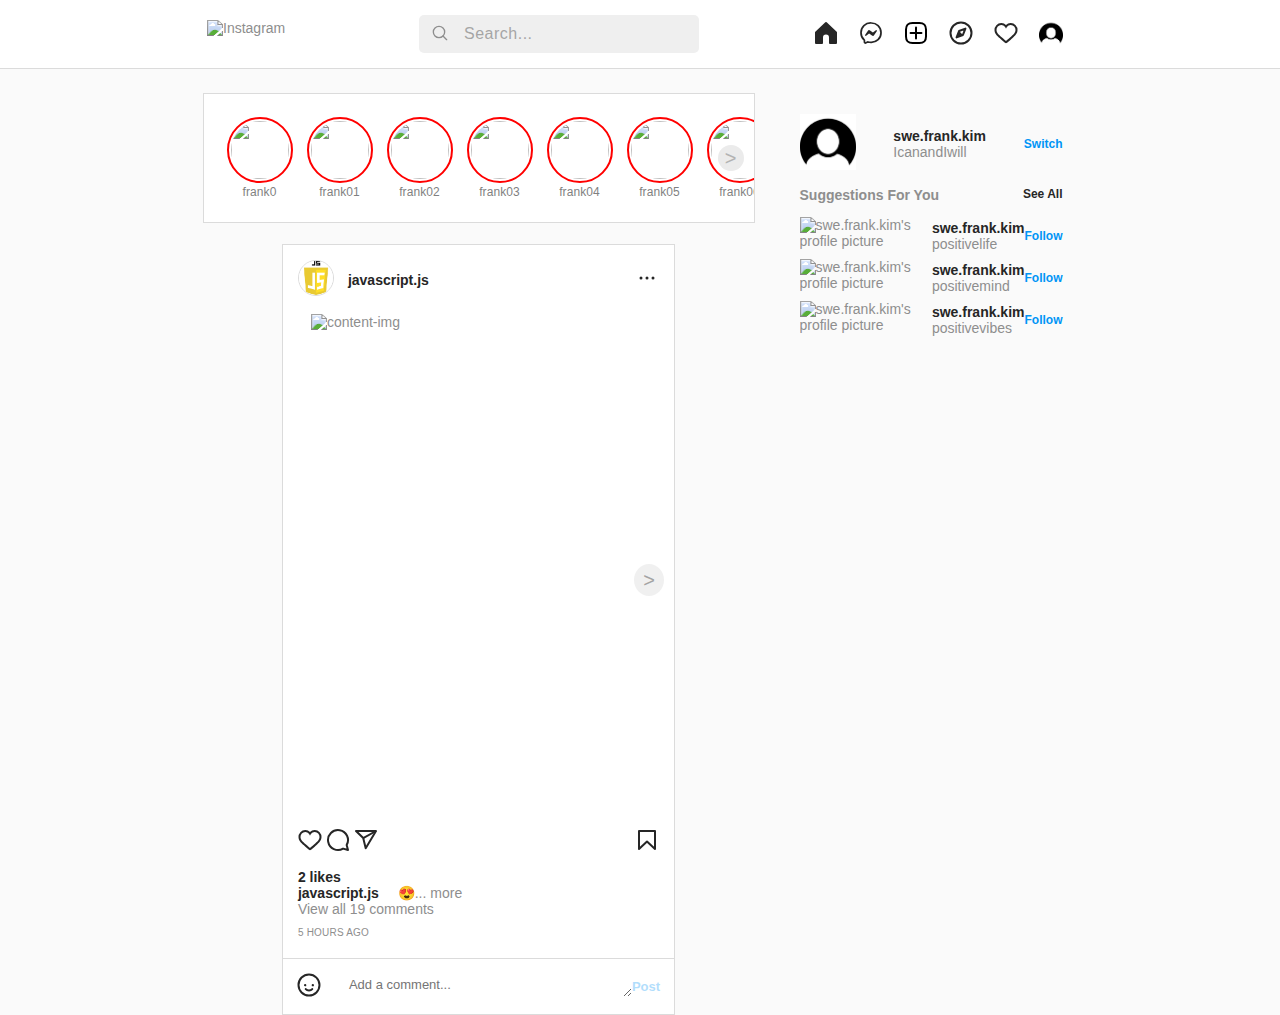
==== commit 1f959e45: "adding details" ====
--- a/main.html
+++ b/main.html
@@ -505,7 +505,7 @@
                   <div class="interaction">
                     <div class="interaction__1">
                       <span class="fr66n"
-                        ><button class="wpO6b" type="button">
+                        ><button class="like-heart" type="button">
                           <div class="QBdPU rrUvL">
                             <span class="">
                               <svg
@@ -523,8 +523,29 @@
                                 ></path>
                               </svg>
                             </span>
-                          </div></button
-                      ></span>
+                          </div>
+                        </button>
+                      </span>
+                      <button class="unlike-heart display-none">
+                        <div class="unlike">
+                          <span class="FY9nT">
+                            <svg
+                              aria-label="Unlike"
+                              class="_8-yf5"
+                              color="#ed4956"
+                              fill="#ed4956"
+                              height="24"
+                              role="img"
+                              viewBox="0 0 48 48"
+                              width="24"
+                            >
+                              <path
+                                d="M34.6 3.1c-4.5 0-7.9 1.8-10.6 5.6-2.7-3.7-6.1-5.5-10.6-5.5C6 3.1 0 9.6 0 17.6c0 7.3 5.4 12 10.6 16.5.6.5 1.3 1.1 1.9 1.7l2.3 2c4.4 3.9 6.6 5.9 7.6 6.5.5.3 1.1.5 1.6.5s1.1-.2 1.6-.5c1-.6 2.8-2.2 7.8-6.8l2-1.8c.7-.6 1.3-1.2 2-1.7C42.7 29.6 48 25 48 17.6c0-8-6-14.5-13.4-14.5z"
+                              ></path>
+                            </svg>
+                          </span>
+                        </div>
+                      </button>
                       <span class="_15y0l"
                         ><button class="wpO6b" type="button">
                           <div class="QBdPU rrUvL">
@@ -614,6 +635,7 @@
                     </div>
                   </div>
                   <div class="likes">2 likes</div>
+
                   <div class="explanation">
                     <span class="explanation__account-id">javascript.js </span>
                     <span class="explanation__account-text">😍...</span>
@@ -649,7 +671,6 @@
                             id=""
                             cols="30"
                             rows="10"
-                            style="resize: none"
                             placeholder="Add a comment..."
                           ></textarea>
                         </div>
@@ -762,5 +783,6 @@
     </section>
     <script type="text/javascript" src="./comment.js"></script>
     <script type="text/javascript" src="./slider.js"></script>
+    <script type="text/javascript" src="./likeHeart.js"></script>
   </body>
 </html>
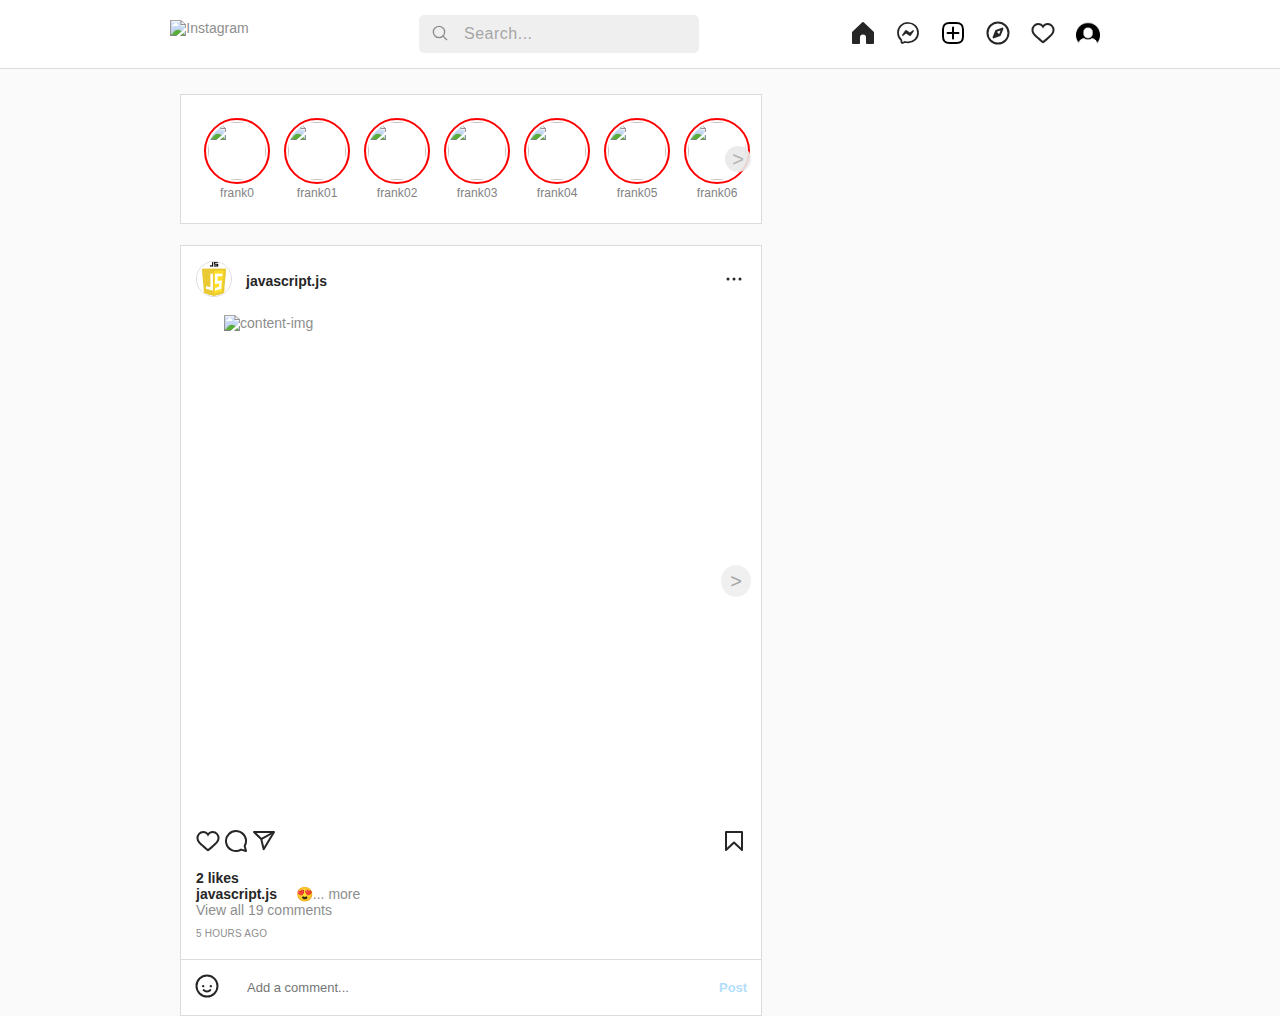
==== commit d97653d8: "removing href link" ====
--- a/main.html
+++ b/main.html
@@ -94,7 +94,6 @@
                   <a
                     aria-label="Direct messaging - 0 new notifications link"
                     class="xWeGp"
-                    href="/direct/inbox/"
                     tabindex="0"
                     ><svg
                       aria-label="Messenger"
@@ -164,7 +163,7 @@
                   </div>
                 </div>
                 <div class="emojis-box">
-                  <a href="/explore/" tabindex="0"
+                  <a tabindex="0"
                     ><svg
                       aria-label="Find People"
                       class="_8-yf5"
@@ -200,7 +199,7 @@
                   ></a>
                 </div>
                 <div class="emojis-box">
-                  <a class="_0ZPOP kIKUG" href="/accounts/activity/"
+                  <a class="_0ZPOP kIKUG"
                     ><svg
                       aria-label="Activity Feed"
                       class="_8-yf5"
@@ -226,7 +225,7 @@
                     style="width: 24px; height: 24px"
                     ><img
                       alt="swe.frank.kim's profile picture"
-                      class="profile-img"
+                      class="profile-img pointer"
                       crossorigin="anonymous"
                       data-testid="user-avatar"
                       draggable="false"
@@ -642,9 +641,12 @@
                     <span class="explanation__account-more">more</span>
                   </div>
                   <div class="view-comments">View all 19 comments</div>
-                  <div class="hours-ago">5 HOURS AGO</div>
+                  <div class="comment-box"></div>
+                  <div class="hours-ago">
+                    <span>5 HOURS AGO</span>
+                  </div>
                   <div class="add-comments">
-                    <form action="" method="">
+                    <form action="" method="post" class="add-form">
                       <div class="add-comments-container">
                         <div class="add-comments-container__emoji-comment">
                           <button class="wpO6b" type="button">
@@ -665,14 +667,19 @@
                               </svg>
                             </div>
                           </button>
-                          <textarea
+                          <input
+                            class="type-comment"
+                            type="text"
+                            placeholder="Add a comment..."
+                          />
+                          <!-- <textarea
                             class="type-comment"
                             name=""
                             id=""
                             cols="30"
                             rows="10"
                             placeholder="Add a comment..."
-                          ></textarea>
+                          ></textarea> -->
                         </div>
                         <button class="post" type="button">Post</button>
                       </div>
--- a/main.css
+++ b/main.css
@@ -1,7 +1,6 @@
 @import url("https://fonts.googleapis.com/css2?family=Licorice&display=swap");
 
 /* =========== Global =========== */
-
 * {
   margin: 0;
   padding: 0;
@@ -37,6 +36,26 @@
   display: none;
 }
 
+/* =========== Section =========== */
+.section-1 {
+  border-bottom: 1px solid rgba(var(--b6a, 219, 219, 219), 1);
+  width: 100%;
+  position: fixed;
+  top: 0;
+  z-index: 9999;
+}
+
+.section-2 {
+  margin-top: 90px;
+}
+.section-2__main__organizer {
+  margin-top: 10px;
+}
+
+.section-2__main__right {
+  /* position: fixed; */
+  margin-top: 60px;
+}
 /* =========== nav =========== */
 
 .nav-box {
@@ -194,6 +213,9 @@
 }
 .content__container-content {
   position: relative;
+  display: flex;
+  justify-content: center;
+  align-items: center;
 }
 .content__container-content button {
   opacity: 0.7;
@@ -233,7 +255,7 @@
 }
 .content__container-content img {
   width: 100%;
-  max-width: 640px;
+  max-width: 550px;
   min-height: 500px;
   height: auto;
   object-fit: contain;
@@ -292,6 +314,28 @@
   display: none;
 }
 
+.heart-active {
+  animation: heartbeat 0.4s;
+}
+@keyframes heartbeat {
+  0% {
+    transform: scale(0.9);
+  }
+
+  50% {
+    transform: scale(1.1);
+  }
+
+  100% {
+    transform: scale(0.9);
+  }
+}
+
+.comment-style {
+  color: #262626;
+  padding-left: 15px;
+  line-height: 1.5rem;
+}
 /* ====== (min-width: 640px) ====== */
 @media only screen and (min-width: 640px) {
   .nav-box__search-bar {
@@ -338,6 +382,7 @@
     align-items: center;
   }
   .add-comments .type-comment {
+    width: 500px;
     height: 20px;
     display: flex;
     border: 0;
@@ -404,7 +449,7 @@
   }
 
   .story__container__organizer {
-    width: 550px;
+    width: 580px;
   }
   /* =========== Article - content =========== */
 
@@ -437,25 +482,24 @@
     background-color: #fff;
     display: flex;
     justify-content: center;
-    border-bottom: 1px solid rgba(var(--b6a, 219, 219, 219), 1);
   }
   .nav-box {
-    width: 990px;
+    width: 1100px;
     margin-right: 10px;
   }
+
+  .section-2 {
+    margin-top: 60px;
+  }
+
   .section-2__main {
     display: flex;
     flex-direction: row;
     justify-content: center;
   }
   .section-2__main__organizer {
-    margin-right: 30px;
-  }
-  .section-2__main__right {
-    margin-top: 40px;
-    display: block;
-    width: 293px;
-    padding: 0 15px;
+    position: absolute;
+    left: 180px;
   }
   .my-account {
     display: flex;
@@ -501,3 +545,69 @@
     margin-bottom: 5px;
   }
 }
+
+@media only screen and (min-width: 1300px) {
+  .section-2__main__right {
+    display: block;
+    width: 293px;
+    padding: 0 15px;
+    position: fixed;
+    right: 235px;
+  }
+}
+
+@media only screen and (min-width: 1350px) {
+  .section-2__main__organizer {
+    padding-left: 2rem;
+  }
+  .section-2__main__right {
+    right: 190px;
+  }
+}
+@media only screen and (min-width: 1400px) {
+  .section-2__main__organizer {
+    padding-left: 4rem;
+  }
+
+  .section-2__main__right {
+    right: 220px;
+  }
+}
+@media only screen and (min-width: 1480px) {
+  .section-2__main__organizer {
+    padding-left: 6rem;
+  }
+
+  .section-2__main__right {
+    right: 250px;
+  }
+}
+
+@media only screen and (min-width: 1600px) {
+  .section-2__main__organizer {
+    padding-left: 11rem;
+  }
+
+  .section-2__main__right {
+    right: 310px;
+  }
+}
+
+@media only screen and (min-width: 1650px) {
+  .section-2__main__organizer {
+    padding-left: 22rem;
+  }
+
+  .section-2__main__right {
+    right: 470px;
+  }
+}
+@media only screen and (min-width: 1651px) {
+  .section-2__main__organizer {
+    padding-left: 12rem;
+  }
+
+  .section-2__main__right {
+    right: 340px;
+  }
+}
